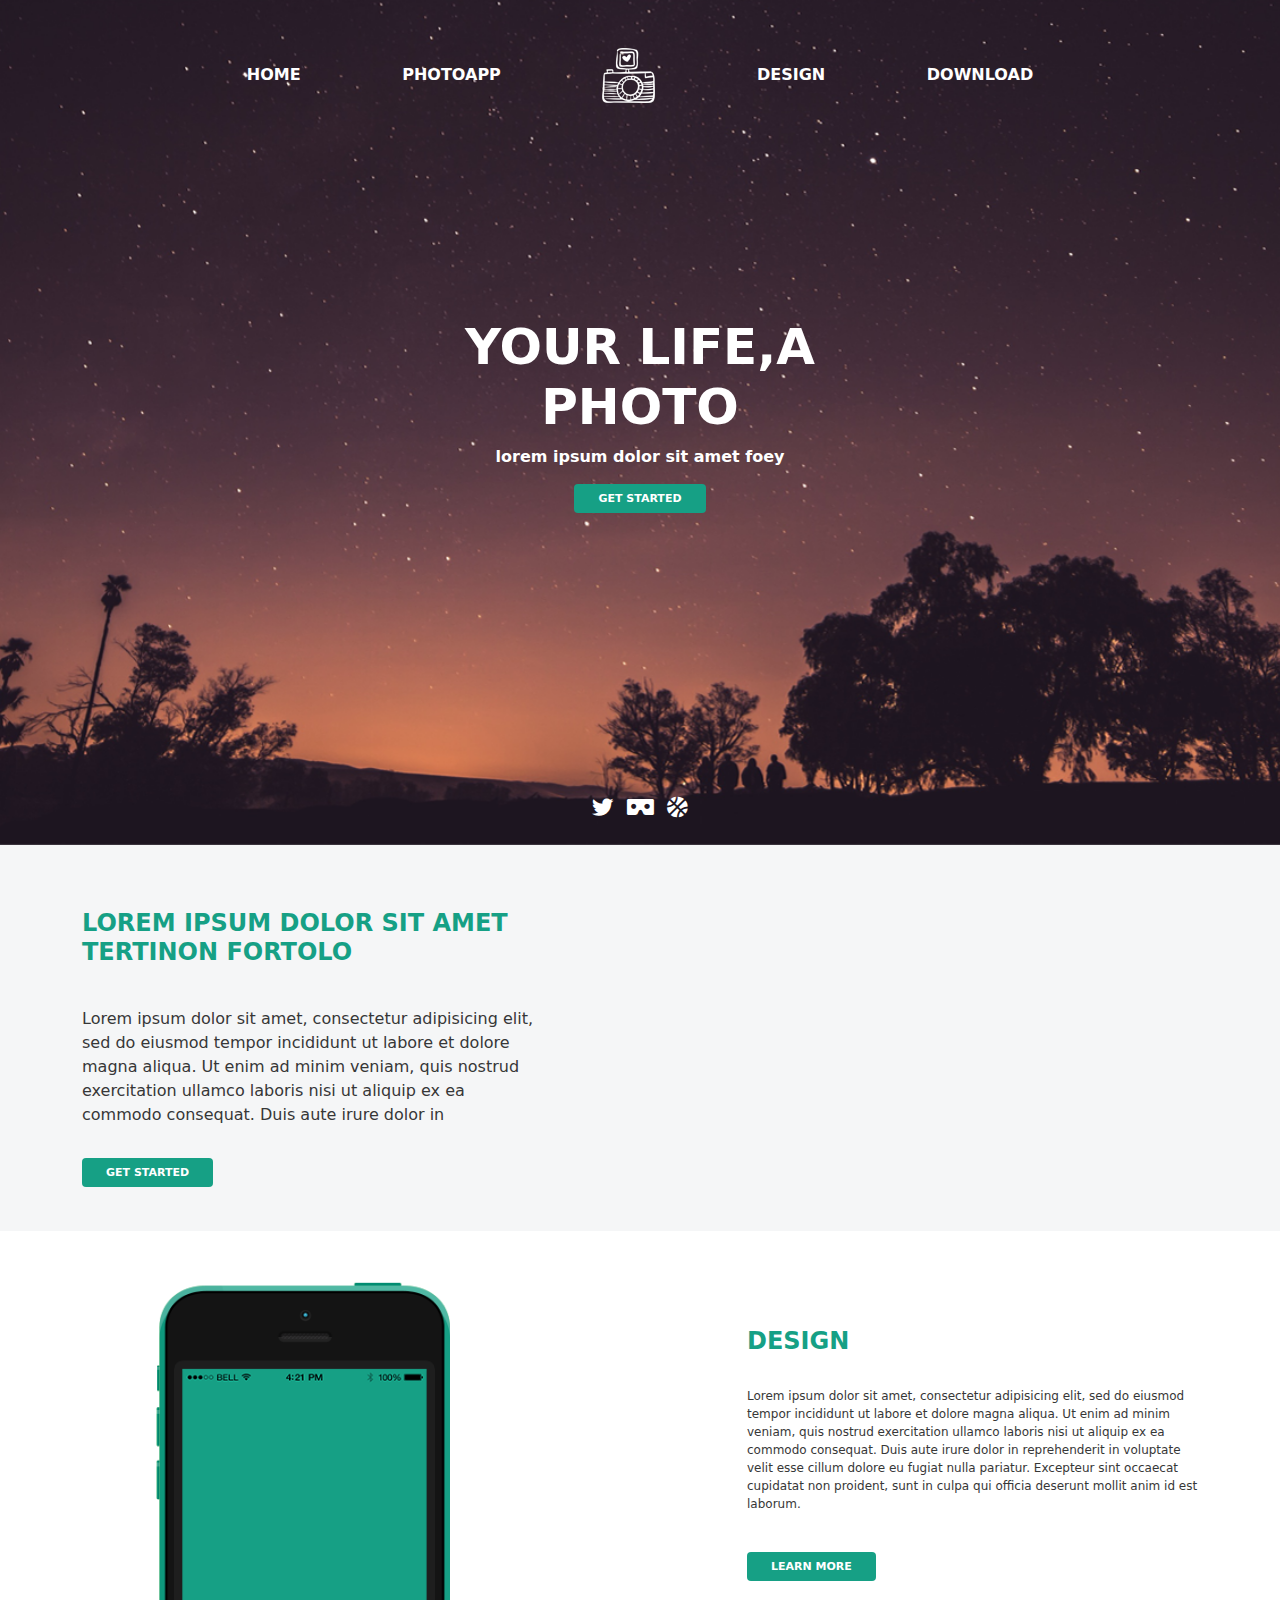
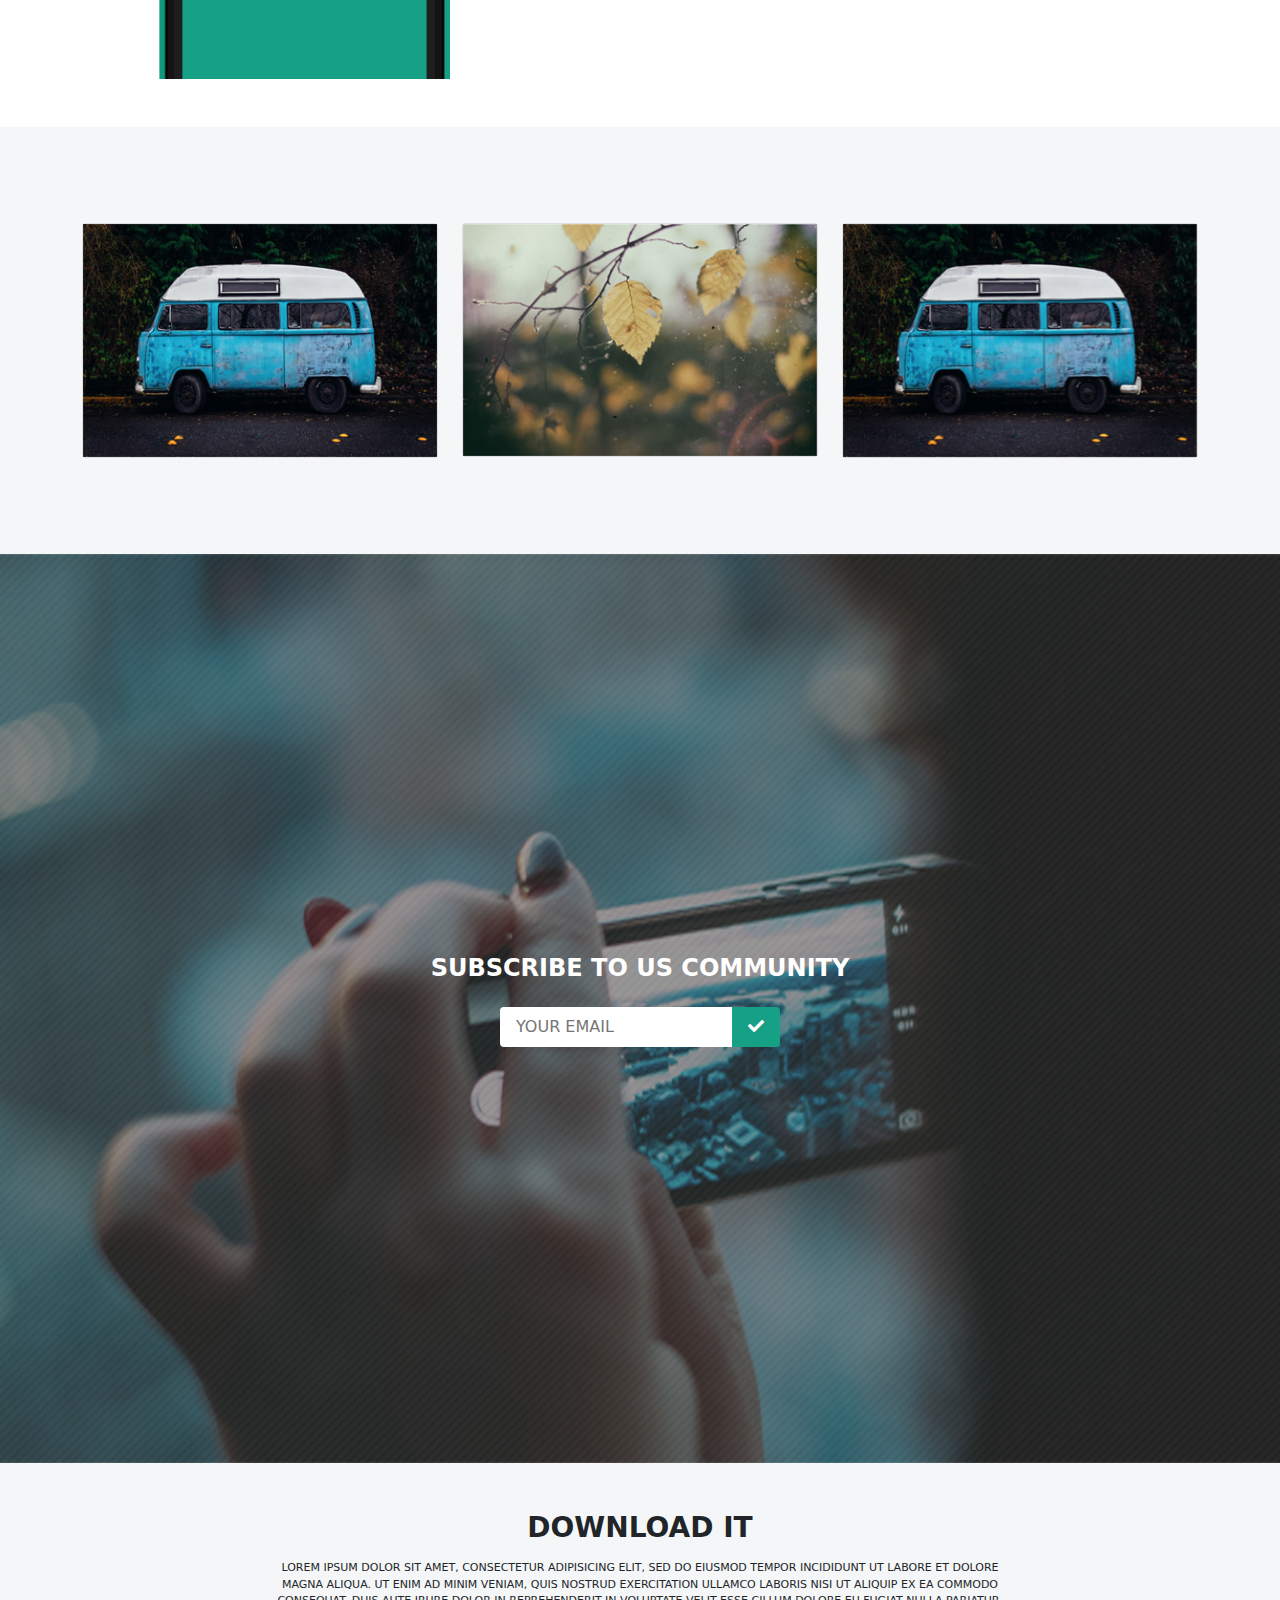
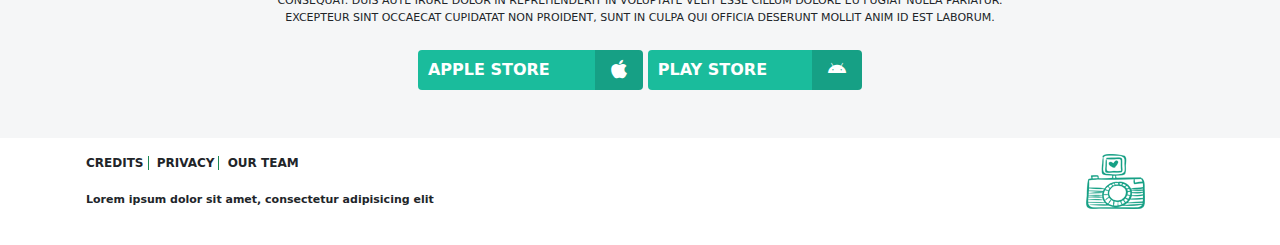
==== web1/Photo.html @ 474baed1 "Add files via upload" ====
<!DOCTYPE html>
<html>
<head>
    <meta name="viewport" content="width=device-width, initial-scale=1, shrink-to-fit=no">
	<meta charset="utf-8">
	<title>Photo</title>
	<link rel="stylesheet" type="text/css" href="https://cdnjs.cloudflare.com/ajax/libs/font-awesome/5.15.3/css/all.min.css">
	<link rel="stylesheet" type="text/css" href="css/index1.css">
	<link rel="stylesheet" type="text/css" href="css/bootstrap.css">
</head>
<body>
	<div class="bg-img1">
		<div class="container-fluid">
			<div class="row justify-content-center">
				<div class="col-md-11 a3  text-center">
					<ul class="list-unstyled fw-bold text-uppercase dnone py-5">
						<li class="d-inline px-5"><a href="#" class="text-decoration-none text-white">Home</a></li>
						<li class="d-inline px-5"><a href="#" class="text-decoration-none text-white">photoapp</a></li>
						<li class="d-inline px-5"><a href="#" class="text-decoration-none "><img src="img/Livello2.png"></a></li>
						<li class="d-inline px-5"><a href="#" class="text-decoration-none text-white">design</a></li>
						<li class="d-inline px-5"><a href="#" class="text-decoration-none text-white">download</a></li>
					</ul>
				</div>
			</div>
		<div class="container-fluid">
			<div class="row justify-content-center">
				<div class="col-md-11 text-center">
					<nav class="navbar navbar-expand-lg d-lg-none navbar-light ">
						    <a href="#" class="navbar-brand text-decoration-none"><img src="img/Livello2.png"></a>
						    <button class="navbar-toggler bg-white btn border-0" type="button" data-toggle="collapse" data-target="#navbarNav" aria-controls="navbarNav" aria-expanded="false" aria-label="Toggle navigation">
						      <span class="navbar-toggler-icon "></span>
						    </button>
						    <div class="collapse navbar-collapse" id="navbarNav">
						        <ul class="list-unstyled navbar-nav fw-bold text-uppercase py-5">
									<li class="d-inline nav-item px-5"><a href="#" class="nav-link text-decoration-none text-white">Home</a></li>
									<li class="d-inline nav-item px-5"><a href="#" class="nav-link text-decoration-none text-white">photoapp</a></li>
									<li class="d-inline px-5 nav-item"><a href="#" class="nav-link text-decoration-none text-white">design</a></li>
									<li class="d-inline px-5 nav-item"><a href="#" class="nav-link text-decoration-none text-white">download</a></li>
								</ul>
						    </div>
					</nav>
				</div>
			</div>
		</div>	
			<div class="row justify-content-center a2 px-100 ">
				<div class="col-md-5 text-white text-center">
					<h2 class="text-uppercase fs-50 fw-bold">your life,a photo</h2>
					<p class="fw-bold">lorem ipsum dolor sit amet foey</p>
					<a href="#" class=" text-decoration-none text-uppercase fw-bold fs-11 text-white bg-spo px-4 py-2 rounded">get started</a>
				</div>
			</div>
			<div class="row text-center px-150">
				 <ul class="list-unstyled a11 py-2">
	     		     <li class="d-inline px-1 "><a href="#" class=""><i class="fab fa-twitter   fa-lg text-white"></i></a></li>
	     		     <li class="d-inline px-1 "><a href="#" class=""><i class="fas fa-vr-cardboard fa-lg text-white"></i></a></li>
	     		      <li class="d-inline px-1 "><a href="#" class=""><i class="fas fa-basketball-ball fa-lg text-white"></i></a></li>
	     		 </ul>
				</div>
		</div>
	</div>

	<div class="bg-col2 a2">
		<div class="container">
			<div class="row justify-content-between">
				<div class="col-md-5 py-5">
					<h4 class="cl-spo fw-bold text-uppercase py-3">lorem ipsum dolor sit amet tertinon fortolo</h4>
					<p class="py-3 cl-txt">Lorem ipsum dolor sit amet, consectetur adipisicing elit, sed do eiusmod
					tempor incididunt ut labore et dolore magna aliqua. Ut enim ad minim veniam,
					quis nostrud exercitation ullamco laboris nisi ut aliquip ex ea commodo
					consequat. Duis aute irure dolor in</p>
					<a href="#" class=" text-decoration-none text-uppercase fw-bold fs-11 text-white bg-spo px-4 py-2 rounded">get started</a>
				</div>
				<div class="col-md-5">
				</div>
			</div>
	   </div>
	</div>


	<div>
		<div class="container a2 ">
			<div class="row py-5 justify-content-between">
				<div class="col-md-4 bg-img2 ">
				</div>
				<div class="col-md-5 py-5">
					<h4 class="fw-bold cl-spo text-uppercase">design</h4>
					<p class="py-4 cl-txt fs-12 ">Lorem ipsum dolor sit amet, consectetur adipisicing elit, sed do eiusmod tempor incididunt ut labore et dolore magna aliqua. Ut enim ad minim veniam,
					quis nostrud exercitation ullamco laboris nisi ut aliquip ex ea commodo
					consequat. Duis aute irure dolor in reprehenderit in voluptate velit esse
					cillum dolore eu fugiat nulla pariatur. Excepteur sint occaecat cupidatat non
					proident, sunt in culpa qui officia deserunt mollit anim id est laborum. </p>
					<a href="#" class=" text-decoration-none text-uppercase fw-bold fs-11 text-white bg-spo px-4 py-2 rounded">learn more</a>

				</div>
			</div>
	   </div>
	</div>

	<div class="bg-col2">
		<div class="container py-5">
			<div class="row text-center  justify-content-between py-5">
				<div class="col-md-4 container1  col-sm-12" >
					<div class="card">
						<img src="img/car.png" class="image">
						<div class="middle">
							<h5 class="text-uppercase  fw-bold">our comumnity</h5>
							<p class="fs-12">Lorem ipsum dolor sit amet, consectetur adipisicing elit, sed do eiusmod
							tempor incididunt ut labore et dolore magna aliqua.</p>
						</div>
					</div>
				</div>
				<div class="col-md-4 container1   col-sm-12" >
					<div class="card">
						<img src="img/season.png" class="image">
						<div class="middle">
							<h5 class="text-uppercase  fw-bold">contact us</h5>
							<p class="fs-12">Lorem ipsum dolor sit amet, consectetur adipisicing elit, sed do eiusmod
							tempor incididunt ut labore et dolore magna aliqua.</p>
						</div>
					</div>
				</div>
				<div class="col-md-4 container1  col-sm-12" >
					<div class="card">
						<img src="img/car.png" class="image">
						<div class="middle">
							<h5 class="text-uppercase  fw-bold">best company</h5>
							<p class="fs-12">Lorem ipsum dolor sit amet, consectetur adipisicing elit, sed do eiusmod
							tempor incididunt ut labore et dolore magna aliqua.</p>
						</div>
					</div>
				</div>


			</div>
		</div>
	</div>

	<div class="bg-img3">
		<div class="container text-center">
			<h4 class="text-uppercase fw-bold text-white">subscribe to us community</h4>
			<form class="py-3">
				<input type="email" name="" placeholder="YOUR EMAIL" class="px-3 py-2 rounded-start border-0" style="outline:none;"> 
				<button class="py-2 px-3 mr rounded-end border-0 bg-spo"><a href="#"><i class="fas fa-check text-white"></i></a></button>
			</form>
		</div>

	</div>

	<div class="bg-col2">
		<div class="container">
			<div class="row text-center justify-content-center">
				<div class="col-md-8 py-5">
					<h3 class="fw-bold text-uppercase">download it</h3>
					<p class="text-uppercase fs-11 py-2 ">Lorem ipsum dolor sit amet, consectetur adipisicing elit, sed do eiusmod
					tempor incididunt ut labore et dolore magna aliqua. Ut enim ad minim veniam,
					quis nostrud exercitation ullamco laboris nisi ut aliquip ex ea commodo
					consequat. Duis aute irure dolor in reprehenderit in voluptate velit esse
					cillum dolore eu fugiat nulla pariatur. Excepteur sint occaecat cupidatat non
					proident, sunt in culpa qui officia deserunt mollit anim id est laborum.</p>
					<div class="button-dist d-sm-inline-flex">
						<button class="bg-spo2 border-0 px-10 rounded-start py-2">
						  <a href="#" class="text-decoration-none text-white text-uppercase  fw-bold">apple store</a>
					    </button>
						<button class="py-2 px-3 mr rounded-end border-0  bg-spo">
							<a href="#"><i class="fab fa-apple text-white fa-lg"></i></a>
						</button>
					</div>



				   <div class="button-dist d-sm-inline-flex">
				   	    <button class="bg-spo2 border-0 px-10 rounded-start py-2">
				    	   <a href="#" class="text-decoration-none text-white text-uppercase  fw-bold">play store</a>
				        </button>
						<button class="py-2 px-3 mr rounded-end border-0  bg-spo">
						   <a href="#"><i class="fab fa-android text-white "></i></i></a>
						</button>
				   </div>


				</div>
	
			</div>
			
		</div>
	</div>

	<div class="container">
		<div class="row justify-content-between py-3">
			<div class="col-md-4  ">
				<ul class="list-unstyled text-uppercase fs-12  fw-bold">
					<li class="d-inline px-1  border-end border-success"><a href="#" class="text-decoration-none text-dark">credits</a></li>
					<li class="d-inline px-1 border-end border-success"><a href="#" class="text-decoration-none text-dark">privacy</a></li>
					<li class="d-inline px-1"><a href="#" class="text-decoration-none text-dark">our team</a></li>
				</ul>
				<p class="py-1 px-1 fw-bold fs-11">Lorem ipsum dolor sit amet, consectetur adipisicing elit</p>
				
			</div>
			<div class="col-md-2 text-center">
				<a href="#"><img src="img/Livello4.png"></a>
			</div>
		</div>
	</div>


<script src="https://ajax.googleapis.com/ajax/libs/jquery/3.5.1/jquery.min.js"></script>
<script src="https://code.jquery.com/jquery-3.4.1.slim.min.js" integrity="sha384-J6qa4849blE2+poT4WnyKhv5vZF5SrPo0iEjwBvKU7imGFAV0wwj1yYfoRSJoZ+n" crossorigin="anonymous"></script>
<script src="https://cdn.jsdelivr.net/npm/popper.js@1.16.0/dist/umd/popper.min.js" integrity="sha384-Q6E9RHvbIyZFJoft+2mJbHaEWldlvI9IOYy5n3zV9zzTtmI3UksdQRVvoxMfooAo" crossorigin="anonymous"></script>
<script src="https://stackpath.bootstrapcdn.com/bootstrap/4.4.1/js/bootstrap.min.js" integrity="sha384-wfSDF2E50Y2D1uUdj0O3uMBJnjuUD4Ih7YwaYd1iqfktj0Uod8GCExl3Og8ifwB6" crossorigin="anonymous"></script>
</body>
</html>
---- web1/css/index1.css ----
.bg-img1{
	background: url("../img/Livello1.png") no-repeat;
	background-size:cover;

}
.bg-img2{
	background: url("../img/iphone.png") no-repeat;
	background-size: cover;
	height:400px;
	text-align: center;

}
.bg-img3{
	background: url("../img/Livello3.png") no-repeat;
	background-size:cover;
	padding-top: 400px;
	padding-bottom:400px;
}

.fs-50{
	font-size:50px;
}
.fs-11{
	font-size:11px;
}
.fs-12{
	font-size:12px;
}
.px-150{
	padding-top:180px;
}
.px-100{
	padding-top:150px;
	padding-bottom:100px;
}

.cl-spo{
	color:#16a085;
}
.cl-txt{
	color:#373737;
}
.bg-col2{
	background-color: #f5f6f7;
}
.bg-spo{
	background-color:#16a085;
}
.bg-spo2{
	background-color:#1abc9c;
}
.mr{
	margin-left: -5px;
}
.px-10{
	padding-right:50px;
	padding-left:10px;
}


.container1 {
  position: relative;
  width: 50%;
}
.container1:hover .image {
  opacity: 0.3;
}

.container1:hover .middle {
  opacity: 1;
}

.image {
  opacity: 1;
  display: block;
  width: 100%;
  height: auto;
  transition: .5s ease;
  backface-visibility: hidden;
}

.middle {
  transition: .5s ease;
  opacity: 0;
  position: absolute;
  top: 50%;
  left: 50%;
  transform: translate(-50%, -50%);
  -ms-transform: translate(-50%, -50%);
  text-align: center;
}

.a11 i:hover{
	color:lightgreen !important;
}
.a2 a:hover{
	background-color:lightgreen;
	transition: 0.6s;

}
.a3 a:hover{
	color:lightblue !important;
}

@media (max-width: 575.98px) {  
	.button-dist{
    display:block;
	  padding-top:40px
	   } 
}


@media (max-width: 767.98px) {

}


@media (max-width: 991.98px) { 
     .dnone{
		display:none;
	}
 }


@media (max-width: 1199.98px) {
   
 }


@media (max-width: 1399.98px) { ... }




.hvv a:hover{
	 border-bottom: 1px solid red;

}
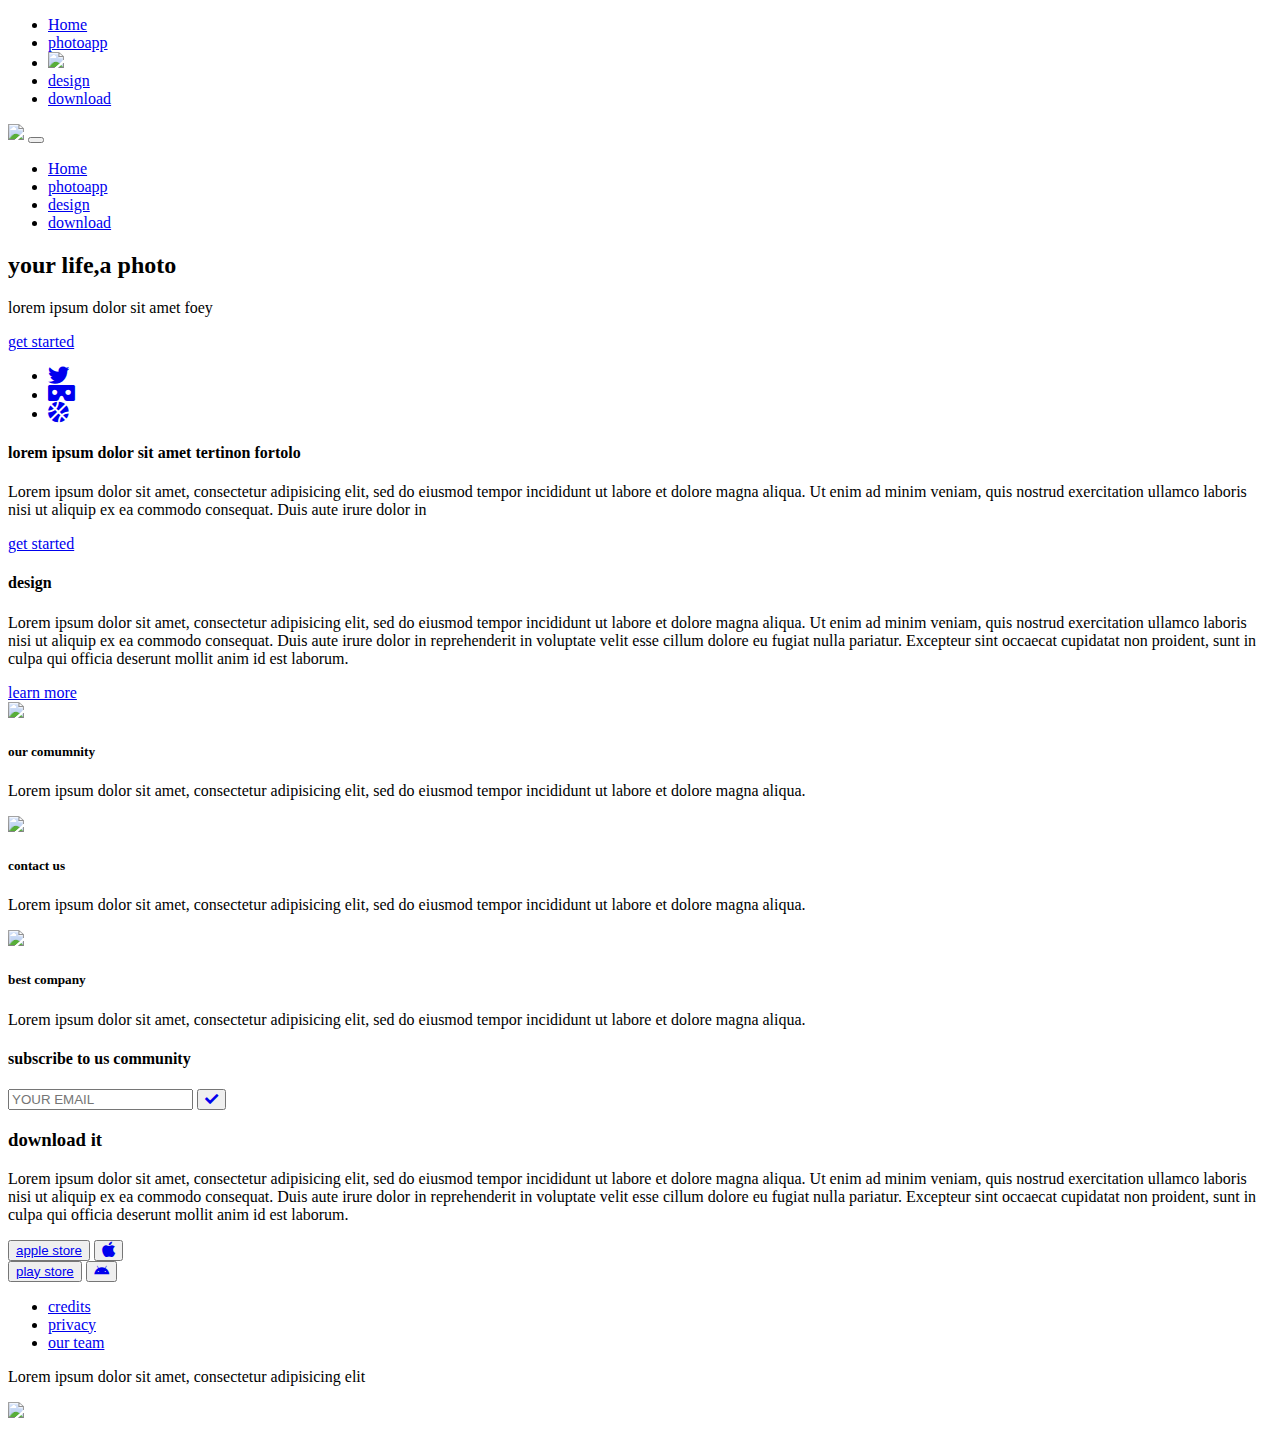
==== commit cbc425c0: "Update Photo.html" ====
--- a/web1/Photo.html
+++ b/web1/Photo.html
@@ -3,7 +3,7 @@
 <head>
     <meta name="viewport" content="width=device-width, initial-scale=1, shrink-to-fit=no">
 	<meta charset="utf-8">
-	<title>Photo</title>
+	<title>Photoo</title>
 	<link rel="stylesheet" type="text/css" href="https://cdnjs.cloudflare.com/ajax/libs/font-awesome/5.15.3/css/all.min.css">
 	<link rel="stylesheet" type="text/css" href="css/index1.css">
 	<link rel="stylesheet" type="text/css" href="css/bootstrap.css">
